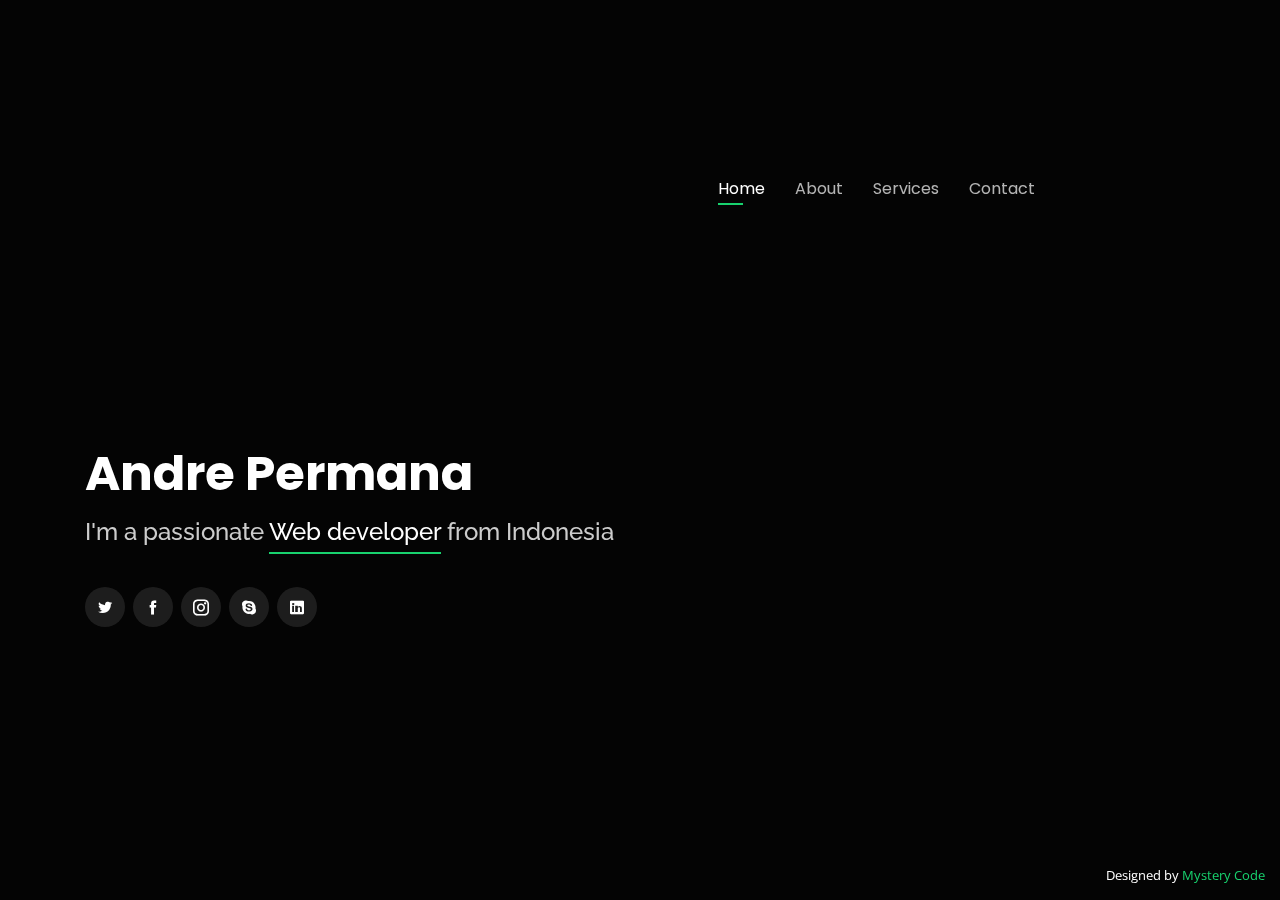
==== about/index.html @ 019c1992 "first commit" ====
<!DOCTYPE html>
<html lang="en">

<head>
  <meta charset="utf-8">
  <meta content="width=device-width, initial-scale=1.0" name="viewport">

  <title>Andre Permana</title>
  <meta content="" name="description">
  <meta content="" name="keywords">

  <!-- Favicons -->
  <link href="https://i.ibb.co/G2TtnBv/Whats-App-Image-2021-06-12-at-11-33-08.jpg" rel="icon">
  <link href="https://i.ibb.co/G2TtnBv/Whats-App-Image-2021-06-12-at-11-33-08.jpg" rel="apple-touch-icon">

  <!-- Google Fonts -->
  <link href="https://fonts.googleapis.com/css?family=Open+Sans:300,300i,400,400i,600,600i,700,700i|Raleway:300,300i,400,400i,500,500i,600,600i,700,700i|Poppins:300,300i,400,400i,500,500i,600,600i,700,700i" rel="stylesheet">

  <!-- Vendor CSS Files -->
  <link href="assets/vendor/bootstrap/css/bootstrap.min.css" rel="stylesheet">
  <link href="assets/vendor/icofont/icofont.min.css" rel="stylesheet">
  <link href="assets/vendor/remixicon/remixicon.css" rel="stylesheet">
  <link href="assets/vendor/owl.carousel/assets/owl.carousel.min.css" rel="stylesheet">
  <link href="assets/vendor/boxicons/css/boxicons.min.css" rel="stylesheet">
  <link href="assets/vendor/venobox/venobox.css" rel="stylesheet">

  <!-- Template Main CSS File -->
  <link href="assets/css/style.css" rel="stylesheet">


</head>

<body>

  <!-- ======= Header ======= -->
  <header id="header" class="header-tops">
    <div class="container">

      <h1><a href="index.html">Andre Permana</a></h1>
      <!-- Uncomment below if you prefer to use an image logo -->
      <!-- <a href="index.html" class="mr-auto"><img src="assets/img/logo.png" alt="" class="img-fluid"></a> -->
      <h2>I'm a passionate <span>Web developer</span> from Indonesia</h2>
      <div class="social-links">
        <a href="#" class="twitter"><i class="icofont-twitter"></i></a>
        <a href="#" class="facebook"><i class="icofont-facebook"></i></a>
        <a href="#" class="instagram"><i class="icofont-instagram"></i></a>
        <a href="#" class="google-plus"><i class="icofont-skype"></i></a>
        <a href="#" class="linkedin"><i class="icofont-linkedin"></i></a>
      </div>
      <nav class="nav-menu d-none d-lg-block">
        <ul>
          <li class="active"><a href="#header">Home</a></li>
          <li><a href="#about">About</a></li>
          <li><a href="#services">Services</a></li>
          <li><a href="#contact">Contact</a></li>
        </ul>
      </nav><!-- .nav-menu -->

    

    </div>
  </header><!-- End Header -->

  <!-- ======= About Section ======= -->
  <section id="about" class="about">

    <!-- ======= About Me ======= -->
    <div class="about-me container">

      <div class="section-title">
        <h2>About</h2>
        <p>Learn more about me</p>
      </div>

      <div class="row">
        <div class="col-lg-4" data-aos="fade-right">
          <img src="assets/img/me.jpg" class="img-fluid" alt="">
        </div>
        <div class="col-lg-8 pt-4 pt-lg-0 content" data-aos="fade-left">
          <h3>UI/UX &amp; Graphic Designer</h3>
          <p class="font-italic">
            Lorem ipsum dolor sit amet, consectetur adipiscing elit, sed do eiusmod tempor incididunt ut labore et dolore
            magna aliqua.
          </p>
          
          <div class="row">
            <div class="col-lg-6">
              <ul>
                <li><i class="icofont-rounded-right"></i> <strong>Birthday:</strong> 1 May 1995</li>
                <li><i class="icofont-rounded-right"></i> <strong>Website:</strong> www.example.com</li>
                <li><i class="icofont-rounded-right"></i> <strong>Phone:</strong> +123 456 7890</li>
                <li><i class="icofont-rounded-right"></i> <strong>City:</strong> City : New York, USA</li>
              </ul>
            </div>
            <div class="col-lg-6">
              <ul>
                <li><i class="icofont-rounded-right"></i> <strong>Age:</strong> 30</li>
                <li><i class="icofont-rounded-right"></i> <strong>Degree:</strong> Master</li>
                <li><i class="icofont-rounded-right"></i> <strong>PhEmailone:</strong> email@example.com</li>
                <li><i class="icofont-rounded-right"></i> <strong>Freelance:</strong> Available</li>
              </ul>
            </div>
          </div>
          <p>
            Officiis eligendi itaque labore et dolorum mollitia officiis optio vero. Quisquam sunt adipisci omnis et ut. Nulla accusantium dolor incidunt officia tempore. Et eius omnis.
            Cupiditate ut dicta maxime officiis quidem quia. Sed et consectetur qui quia repellendus itaque neque. Aliquid amet quidem ut quaerat cupiditate. Ab et eum qui repellendus omnis culpa magni laudantium dolores.
          </p>
        </div>
      </div>

    </div><!-- End About Me -->

    <!-- ======= Counts ======= -->
    <div class="counts container">

      <div class="row">

        <div class="col-lg-3 col-md-6">
          <div class="count-box">
            <i class="icofont-simple-smile"></i>
            <span data-toggle="counter-up">232</span>
            <p>Happy Clients</p>
          </div>
        </div>

        <div class="col-lg-3 col-md-6 mt-5 mt-md-0">
          <div class="count-box">
            <i class="icofont-document-folder"></i>
            <span data-toggle="counter-up">521</span>
            <p>Projects</p>
          </div>
        </div>

        <div class="col-lg-3 col-md-6 mt-5 mt-lg-0">
          <div class="count-box">
            <i class="icofont-live-support"></i>
            <span data-toggle="counter-up">1,463</span>
            <p>Hours Of Support</p>
          </div>
        </div>

        <div class="col-lg-3 col-md-6 mt-5 mt-lg-0">
          <div class="count-box">
            <i class="icofont-users-alt-5"></i>
            <span data-toggle="counter-up">15</span>
            <p>Hard Workers</p>
          </div>
        </div>

      </div>

    </div><!-- End Counts -->

    <!-- ======= Skills  ======= -->
    <div class="skills container">

      <div class="section-title">
        <h2>Skills</h2>
      </div>

      <div class="row skills-content">

        <div class="col-lg-6">

          <div class="progress">
            <span class="skill">HTML <i class="val">100%</i></span>
            <div class="progress-bar-wrap">
              <div class="progress-bar" role="progressbar" aria-valuenow="100" aria-valuemin="0" aria-valuemax="100"></div>
            </div>
          </div>

          <div class="progress">
            <span class="skill">CSS <i class="val">90%</i></span>
            <div class="progress-bar-wrap">
              <div class="progress-bar" role="progressbar" aria-valuenow="90" aria-valuemin="0" aria-valuemax="100"></div>
            </div>
          </div>

          <div class="progress">
            <span class="skill">JavaScript <i class="val">75%</i></span>
            <div class="progress-bar-wrap">
              <div class="progress-bar" role="progressbar" aria-valuenow="75" aria-valuemin="0" aria-valuemax="100"></div>
            </div>
          </div>

        </div>

        <div class="col-lg-6">

          <div class="progress">
            <span class="skill">PHP <i class="val">80%</i></span>
            <div class="progress-bar-wrap">
              <div class="progress-bar" role="progressbar" aria-valuenow="80" aria-valuemin="0" aria-valuemax="100"></div>
            </div>
          </div>

          <div class="progress">
            <span class="skill">WordPress/CMS <i class="val">90%</i></span>
            <div class="progress-bar-wrap">
              <div class="progress-bar" role="progressbar" aria-valuenow="90" aria-valuemin="0" aria-valuemax="100"></div>
            </div>
          </div>

          <div class="progress">
            <span class="skill">Photoshop <i class="val">55%</i></span>
            <div class="progress-bar-wrap">
              <div class="progress-bar" role="progressbar" aria-valuenow="55" aria-valuemin="0" aria-valuemax="100"></div>
            </div>
          </div>

        </div>

      </div>

    </div><!-- End Skills -->

    <!-- ======= Interests ======= -->
    <div class="interests container">

      <div class="section-title">
        <h2>my website</h2>
      </div>

      <div class="row">
        <div class="col-lg-3 col-md-4">
          <div class="icon-box">
            <i class="icofont-movie" style="color: #ffbb2c;"></i>
            <h3>Movie</h3>
          </div>
        </div>
        <div class="col-lg-3 col-md-4 mt-4 mt-md-0">
          <div class="icon-box">
            <i class="ri-bar-chart-box-line" style="color: #5578ff;"></i>
            <h3>Dolor Sitema</h3>
          </div>
        </div>
        <div class="col-lg-3 col-md-4 mt-4 mt-md-0">
          <div class="icon-box">
            <i class="ri-calendar-todo-line" style="color: #e80368;"></i>
            <h3>Sed perspiciatis</h3>
          </div>
        </div>
        <div class="col-lg-3 col-md-4 mt-4 mt-lg-0">
          <div class="icon-box">
            <i class="ri-paint-brush-line" style="color: #e361ff;"></i>
            <h3>Magni Dolores</h3>
          </div>
        </div>
        <div class="col-lg-3 col-md-4 mt-4">
          <div class="icon-box">
            <i class="ri-database-2-line" style="color: #47aeff;"></i>
            <h3>Nemo Enim</h3>
          </div>
        </div>
        <div class="col-lg-3 col-md-4 mt-4">
          <div class="icon-box">
            <i class="ri-gradienter-line" style="color: #ffa76e;"></i>
            <h3>Eiusmod Tempor</h3>
          </div>
        </div>
        <div class="col-lg-3 col-md-4 mt-4">
          <div class="icon-box">
            <i class="ri-file-list-3-line" style="color: #11dbcf;"></i>
            <h3>Midela Teren</h3>
          </div>
        </div>
        <div class="col-lg-3 col-md-4 mt-4">
          <div class="icon-box">
            <i class="ri-price-tag-2-line" style="color: #4233ff;"></i>
            <h3>Pira Neve</h3>
          </div>
        </div>
        <div class="col-lg-3 col-md-4 mt-4">
          <div class="icon-box">
            <i class="ri-anchor-line" style="color: #b2904f;"></i>
            <h3>Dirada Pack</h3>
          </div>
        </div>
        <div class="col-lg-3 col-md-4 mt-4">
          <div class="icon-box">
            <i class="ri-disc-line" style="color: #b20969;"></i>
            <h3>Moton Ideal</h3>
          </div>
        </div>
        <div class="col-lg-3 col-md-4 mt-4">
          <div class="icon-box">
            <i class="ri-base-station-line" style="color: #ff5828;"></i>
            <h3>Verdo Park</h3>
          </div>
        </div>
        <div class="col-lg-3 col-md-4 mt-4">
          <div class="icon-box">
            <i class="ri-fingerprint-line" style="color: #29cc61;"></i>
            <h3>Flavor Nivelanda</h3>
          </div>
        </div>
      </div>

    </div><!-- End Interests -->

    <!-- ======= Testimonials ======= -->
    <div class="testimonials container">

      <div class="section-title">
        <h2>Testimonials</h2>
      </div>

      <div class="owl-carousel testimonials-carousel">

        <div class="testimonial-item">
          <p>
            <i class="bx bxs-quote-alt-left quote-icon-left"></i>
            Proin iaculis purus consequat sem cure digni ssim donec porttitora entum suscipit rhoncus. Accusantium quam, ultricies eget id, aliquam eget nibh et. Maecen aliquam, risus at semper.
            <i class="bx bxs-quote-alt-right quote-icon-right"></i>
          </p>
          <img src="assets/img/testimonials/testimonials-1.jpg" class="testimonial-img" alt="">
          <h3>Saul Goodman</h3>
          <h4>Ceo &amp; Founder</h4>
        </div>

        <div class="testimonial-item">
          <p>
            <i class="bx bxs-quote-alt-left quote-icon-left"></i>
            Export tempor illum tamen malis malis eram quae irure esse labore quem cillum quid cillum eram malis quorum velit fore eram velit sunt aliqua noster fugiat irure amet legam anim culpa.
            <i class="bx bxs-quote-alt-right quote-icon-right"></i>
          </p>
          <img src="assets/img/testimonials/testimonials-2.jpg" class="testimonial-img" alt="">
          <h3>Sara Wilsson</h3>
          <h4>Designer</h4>
        </div>

        <div class="testimonial-item">
          <p>
            <i class="bx bxs-quote-alt-left quote-icon-left"></i>
            Enim nisi quem export duis labore cillum quae magna enim sint quorum nulla quem veniam duis minim tempor labore quem eram duis noster aute amet eram fore quis sint minim.
            <i class="bx bxs-quote-alt-right quote-icon-right"></i>
          </p>
          <img src="assets/img/testimonials/testimonials-3.jpg" class="testimonial-img" alt="">
          <h3>Jena Karlis</h3>
          <h4>Store Owner</h4>
        </div>

        <div class="testimonial-item">
          <p>
            <i class="bx bxs-quote-alt-left quote-icon-left"></i>
            Fugiat enim eram quae cillum dolore dolor amet nulla culpa multos export minim fugiat minim velit minim dolor enim duis veniam ipsum anim magna sunt elit fore quem dolore labore illum veniam.
            <i class="bx bxs-quote-alt-right quote-icon-right"></i>
          </p>
          <img src="assets/img/testimonials/testimonials-4.jpg" class="testimonial-img" alt="">
          <h3>Matt Brandon</h3>
          <h4>Freelancer</h4>
        </div>

        <div class="testimonial-item">
          <p>
            <i class="bx bxs-quote-alt-left quote-icon-left"></i>
            Quis quorum aliqua sint quem legam fore sunt eram irure aliqua veniam tempor noster veniam enim culpa labore duis sunt culpa nulla illum cillum fugiat legam esse veniam culpa fore nisi cillum quid.
            <i class="bx bxs-quote-alt-right quote-icon-right"></i>
          </p>
          <img src="assets/img/testimonials/testimonials-5.jpg" class="testimonial-img" alt="">
          <h3>John Larson</h3>
          <h4>Entrepreneur</h4>
        </div>

      </div>

    </div><!-- End Testimonials  -->

  </section><!-- End About Section -->

 
  <!-- ======= Services Section ======= -->
  <section id="services" class="services">
    <div class="container">

      <div class="section-title">
        <h2>Services</h2>
        <p>My Services</p>
      </div>

      <div class="row">
        <div class="col-lg-4 col-md-6 d-flex align-items-stretch">
          <div class="icon-box">
            <div class="icon"><i class="bx bxl-dribbble"></i></div>
            <h4><a href="">Lorem Ipsum</a></h4>
            <p>Voluptatum deleniti atque corrupti quos dolores et quas molestias excepturi</p>
          </div>
        </div>

        <div class="col-lg-4 col-md-6 d-flex align-items-stretch mt-4 mt-md-0">
          <div class="icon-box">
            <div class="icon"><i class="bx bx-file"></i></div>
            <h4><a href="">Sed ut perspiciatis</a></h4>
            <p>Duis aute irure dolor in reprehenderit in voluptate velit esse cillum dolore</p>
          </div>
        </div>

        <div class="col-lg-4 col-md-6 d-flex align-items-stretch mt-4 mt-lg-0">
          <div class="icon-box">
            <div class="icon"><i class="bx bx-tachometer"></i></div>
            <h4><a href="">Magni Dolores</a></h4>
            <p>Excepteur sint occaecat cupidatat non proident, sunt in culpa qui officia</p>
          </div>
        </div>

        <div class="col-lg-4 col-md-6 d-flex align-items-stretch mt-4">
          <div class="icon-box">
            <div class="icon"><i class="bx bx-world"></i></div>
            <h4><a href="">Nemo Enim</a></h4>
            <p>At vero eos et accusamus et iusto odio dignissimos ducimus qui blanditiis</p>
          </div>
        </div>

        <div class="col-lg-4 col-md-6 d-flex align-items-stretch mt-4">
          <div class="icon-box">
            <div class="icon"><i class="bx bx-slideshow"></i></div>
            <h4><a href="">Dele cardo</a></h4>
            <p>Quis consequatur saepe eligendi voluptatem consequatur dolor consequuntur</p>
          </div>
        </div>

        <div class="col-lg-4 col-md-6 d-flex align-items-stretch mt-4">
          <div class="icon-box">
            <div class="icon"><i class="bx bx-arch"></i></div>
            <h4><a href="">Divera don</a></h4>
            <p>Modi nostrum vel laborum. Porro fugit error sit minus sapiente sit aspernatur</p>
          </div>
        </div>

      </div>

    </div>
  </section><!-- End Services Section -->
 

  <!-- ======= Contact Section ======= -->
  <section id="contact" class="contact">
    <div class="container">

      <div class="section-title">
        <h2>Contact</h2>
        <p>Contact Me</p>
      </div>

      <div class="row mt-2">

        <div class="col-md-6 d-flex align-items-stretch">
          <div class="info-box">
            <i class="bx bx-map"></i>
            <h3>My Address</h3>
            <p>A108 Adam Street, New York, NY 535022</p>
          </div>
        </div>

        <div class="col-md-6 mt-4 mt-md-0 d-flex align-items-stretch">
          <div class="info-box">
            <i class="bx bx-share-alt"></i>
            <h3>Social Profiles</h3>
            <div class="social-links">
              <a href="#" class="twitter"><i class="icofont-twitter"></i></a>
              <a href="#" class="facebook"><i class="icofont-facebook"></i></a>
              <a href="#" class="instagram"><i class="icofont-instagram"></i></a>
              <a href="#" class="google-plus"><i class="icofont-skype"></i></a>
              <a href="#" class="linkedin"><i class="icofont-linkedin"></i></a>
            </div>
          </div>
        </div>

        <div class="col-md-6 mt-4 d-flex align-items-stretch">
          <div class="info-box">
            <i class="bx bx-envelope"></i>
            <h3>Email Me</h3>
            <p>contact@example.com</p>
          </div>
        </div>
        <div class="col-md-6 mt-4 d-flex align-items-stretch">
          <div class="info-box">
            <i class="bx bx-phone-call"></i>
            <h3>Call Me</h3>
            <p>+1 5589 55488 55</p>
          </div>
        </div>
      </div>

      <form action="forms/contact.php" method="post" role="form" class="php-email-form mt-4">
        <div class="form-row">
          <div class="col-md-6 form-group">
            <input type="text" name="name" class="form-control" id="name" placeholder="Your Name" data-rule="minlen:4" data-msg="Please enter at least 4 chars" />
            <div class="validate"></div>
          </div>
          <div class="col-md-6 form-group">
            <input type="email" class="form-control" name="email" id="email" placeholder="Your Email" data-rule="email" data-msg="Please enter a valid email" />
            <div class="validate"></div>
          </div>
        </div>
        <div class="form-group">
          <input type="text" class="form-control" name="subject" id="subject" placeholder="Subject" data-rule="minlen:4" data-msg="Please enter at least 8 chars of subject" />
          <div class="validate"></div>
        </div>
        <div class="form-group">
          <textarea class="form-control" name="message" rows="5" data-rule="required" data-msg="Please write something for us" placeholder="Message"></textarea>
          <div class="validate"></div>
        </div>
        <div class="mb-3">
          <div class="loading">Loading</div>
          <div class="error-message"></div>
          <div class="sent-message">Your message has been sent. Thank you!</div>
        </div>
        <div class="text-center"><button type="submit">Send Message</button></div>
      </form>

    </div>
  </section><!-- End Contact Section -->

  <div class="credits">
    <!-- All the links in the footer should remain intact. -->
    <!-- You can delete the links only if you purchased the pro version. -->
    <!-- Licensing information: https://bootstrapmade.com/license/ -->
    <!-- Purchase the pro version with working PHP/AJAX contact form: https://bootstrapmade.com/personal-free-resume-bootstrap-template/ -->
    Designed by <a href="https://bootstrapmade.com/">Mystery Code</a>
  </div>

  <!-- Vendor JS Files -->
  <script src="assets/vendor/jquery/jquery.min.js"></script>
  <script src="assets/vendor/bootstrap/js/bootstrap.bundle.min.js"></script>
  <script src="assets/vendor/jquery.easing/jquery.easing.min.js"></script>
  <script src="assets/vendor/php-email-form/validate.js"></script>
  <script src="assets/vendor/waypoints/jquery.waypoints.min.js"></script>
  <script src="assets/vendor/counterup/counterup.min.js"></script>
  <script src="assets/vendor/owl.carousel/owl.carousel.min.js"></script>
  <script src="assets/vendor/isotope-layout/isotope.pkgd.min.js"></script>
  <script src="assets/vendor/venobox/venobox.min.js"></script>

  <!-- Template Main JS File -->
  <script src="assets/js/main.js"></script>

</body>

</html>
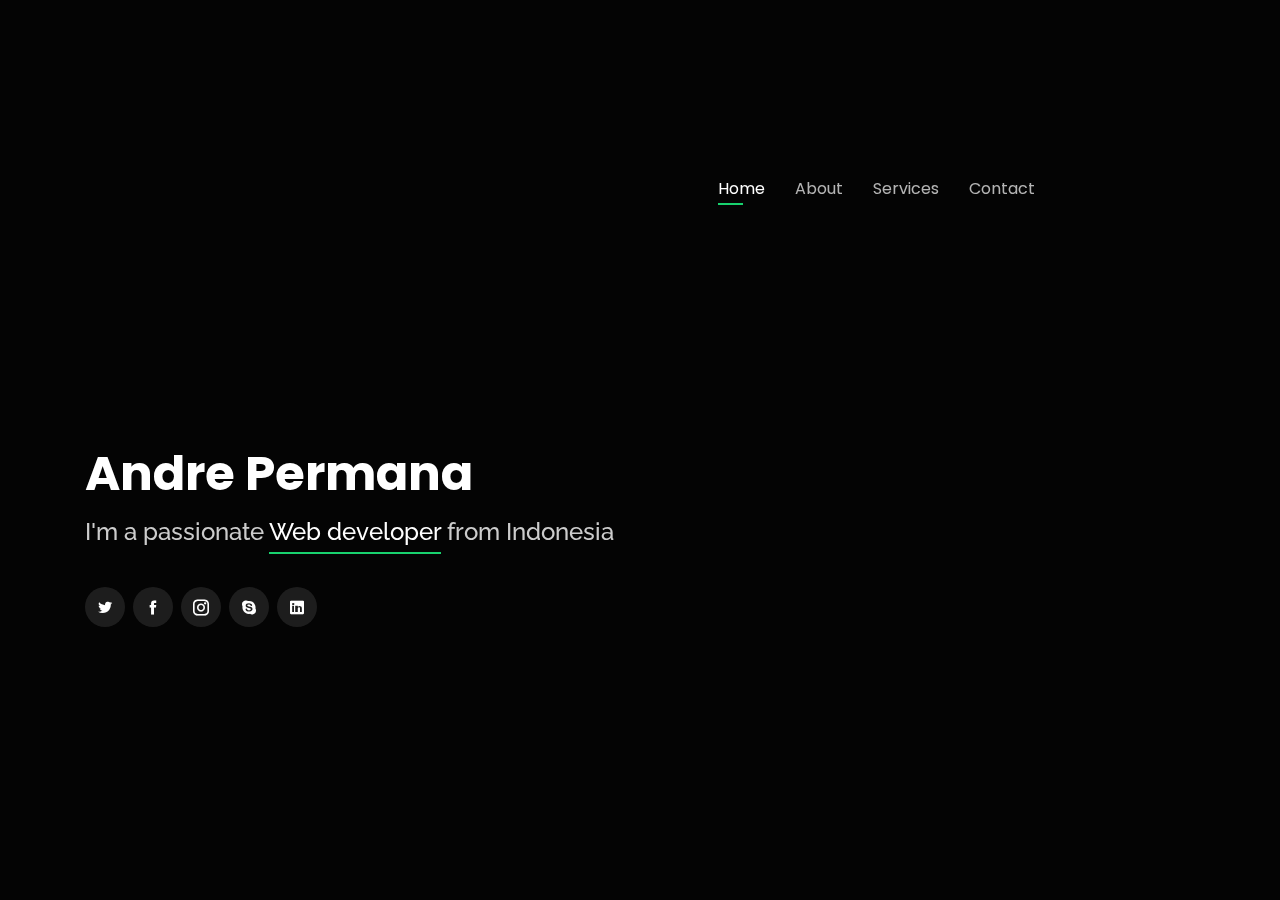
==== commit cff43e59: "first commit" ====
--- a/about/index.html
+++ b/about/index.html
@@ -77,17 +77,18 @@
           <img src="assets/img/me.jpg" class="img-fluid" alt="">
         </div>
         <div class="col-lg-8 pt-4 pt-lg-0 content" data-aos="fade-left">
-          <h3>UI/UX &amp; Graphic Designer</h3>
+          <h3>Website Developer</h3>
           <p class="font-italic">
             Lorem ipsum dolor sit amet, consectetur adipiscing elit, sed do eiusmod tempor incididunt ut labore et dolore
             magna aliqua.
           </p>
           
+          <!--KOSONG--
           <div class="row">
             <div class="col-lg-6">
               <ul>
-                <li><i class="icofont-rounded-right"></i> <strong>Birthday:</strong> 1 May 1995</li>
-                <li><i class="icofont-rounded-right"></i> <strong>Website:</strong> www.example.com</li>
+                <li><i class="icofont-rounded-right"></i> <strong>Birthday:</strong> 13 Juli 2021</li>
+                <li><i class="icofont-rounded-right"></i> <strong>Website:</strong> https://nonkuyid.github.io</li>
                 <li><i class="icofont-rounded-right"></i> <strong>Phone:</strong> +123 456 7890</li>
                 <li><i class="icofont-rounded-right"></i> <strong>City:</strong> City : New York, USA</li>
               </ul>
@@ -101,6 +102,7 @@
               </ul>
             </div>
           </div>
+          <!--KOSONG-->
           <p>
             Officiis eligendi itaque labore et dolorum mollitia officiis optio vero. Quisquam sunt adipisci omnis et ut. Nulla accusantium dolor incidunt officia tempore. Et eius omnis.
             Cupiditate ut dicta maxime officiis quidem quia. Sed et consectetur qui quia repellendus itaque neque. Aliquid amet quidem ut quaerat cupiditate. Ab et eum qui repellendus omnis culpa magni laudantium dolores.
@@ -118,32 +120,32 @@
         <div class="col-lg-3 col-md-6">
           <div class="count-box">
             <i class="icofont-simple-smile"></i>
-            <span data-toggle="counter-up">232</span>
-            <p>Happy Clients</p>
+            <span data-toggle="counter-up">0</span>
+            <p>Login</p>
           </div>
         </div>
 
         <div class="col-lg-3 col-md-6 mt-5 mt-md-0">
           <div class="count-box">
             <i class="icofont-document-folder"></i>
-            <span data-toggle="counter-up">521</span>
-            <p>Projects</p>
+            <span data-toggle="counter-up">3</span>
+            <p>Website</p>
           </div>
         </div>
 
         <div class="col-lg-3 col-md-6 mt-5 mt-lg-0">
           <div class="count-box">
             <i class="icofont-live-support"></i>
-            <span data-toggle="counter-up">1,463</span>
-            <p>Hours Of Support</p>
+            <span data-toggle="counter-up">1</span>
+            <p>Support</p>
           </div>
         </div>
 
         <div class="col-lg-3 col-md-6 mt-5 mt-lg-0">
           <div class="count-box">
             <i class="icofont-users-alt-5"></i>
-            <span data-toggle="counter-up">15</span>
-            <p>Hard Workers</p>
+            <span data-toggle="counter-up">0</span>
+            <p>Pengguna</p>
           </div>
         </div>
 
@@ -155,7 +157,7 @@
     <div class="skills container">
 
       <div class="section-title">
-        <h2>Skills</h2>
+        <h2>Statistic</h2>
       </div>
 
       <div class="row skills-content">
@@ -163,49 +165,40 @@
         <div class="col-lg-6">
 
           <div class="progress">
-            <span class="skill">HTML <i class="val">100%</i></span>
+            <span class="skill">LOGIN <i class="val">0%</i></span>
+            <div class="progress-bar-wrap">
+              <div class="progress-bar" role="progressbar" aria-valuenow="0" aria-valuemin="0" aria-valuemax="100"></div>
+            </div>
+          </div>
+
+          <div class="progress">
+            <span class="skill">WEBSITE <i class="val">3%</i></span>
+            <div class="progress-bar-wrap">
+              <div class="progress-bar" role="progressbar" aria-valuenow="3" aria-valuemin="0" aria-valuemax="100"></div>
+            </div>
+          </div>
+
+          
+
+        </div>
+
+        <div class="col-lg-6">
+
+          <div class="progress">
+            <span class="skill">SUPPORT <i class="val">100%</i></span>
             <div class="progress-bar-wrap">
               <div class="progress-bar" role="progressbar" aria-valuenow="100" aria-valuemin="0" aria-valuemax="100"></div>
             </div>
           </div>
 
           <div class="progress">
-            <span class="skill">CSS <i class="val">90%</i></span>
+            <span class="skill">PENGGUNA <i class="val">0%</i></span>
             <div class="progress-bar-wrap">
-              <div class="progress-bar" role="progressbar" aria-valuenow="90" aria-valuemin="0" aria-valuemax="100"></div>
-            </div>
-          </div>
-
-          <div class="progress">
-            <span class="skill">JavaScript <i class="val">75%</i></span>
-            <div class="progress-bar-wrap">
-              <div class="progress-bar" role="progressbar" aria-valuenow="75" aria-valuemin="0" aria-valuemax="100"></div>
-            </div>
-          </div>
-
-        </div>
-
-        <div class="col-lg-6">
-
-          <div class="progress">
-            <span class="skill">PHP <i class="val">80%</i></span>
-            <div class="progress-bar-wrap">
-              <div class="progress-bar" role="progressbar" aria-valuenow="80" aria-valuemin="0" aria-valuemax="100"></div>
-            </div>
-          </div>
-
-          <div class="progress">
-            <span class="skill">WordPress/CMS <i class="val">90%</i></span>
-            <div class="progress-bar-wrap">
-              <div class="progress-bar" role="progressbar" aria-valuenow="90" aria-valuemin="0" aria-valuemax="100"></div>
-            </div>
-          </div>
-
-          <div class="progress">
-            <span class="skill">Photoshop <i class="val">55%</i></span>
-            <div class="progress-bar-wrap">
-              <div class="progress-bar" role="progressbar" aria-valuenow="55" aria-valuemin="0" aria-valuemax="100"></div>
-            </div>
+              <div class="progress-bar" role="progressbar" aria-valuenow="0" aria-valuemin="0" aria-valuemax="100"></div>
+            </div>
+          </div>
+
+          
           </div>
 
         </div>
@@ -230,10 +223,11 @@
         </div>
         <div class="col-lg-3 col-md-4 mt-4 mt-md-0">
           <div class="icon-box">
-            <i class="ri-bar-chart-box-line" style="color: #5578ff;"></i>
-            <h3>Dolor Sitema</h3>
-          </div>
-        </div>
+            <i class="icofont-brand-youtube" style="color: #5578ff;"></i>
+            <h3>Youtube Picker</h3>
+          </div>
+        </div>
+        <!--KOSONG--
         <div class="col-lg-3 col-md-4 mt-4 mt-md-0">
           <div class="icon-box">
             <i class="ri-calendar-todo-line" style="color: #e80368;"></i>
@@ -294,11 +288,12 @@
             <h3>Flavor Nivelanda</h3>
           </div>
         </div>
+        <!--KOSONG-->
       </div>
 
     </div><!-- End Interests -->
 
-    <!-- ======= Testimonials ======= -->
+    <!-- ======= Testimonials ======= --
     <div class="testimonials container">
 
       <div class="section-title">
@@ -481,8 +476,8 @@
           </div>
         </div>
       </div>
-
-      <form action="forms/contact.php" method="post" role="form" class="php-email-form mt-4">
+<!--KOSONG--
+      <form action="https://nonkuyid.github.io" method="post" role="form" class="php-email-form mt-4">
         <div class="form-row">
           <div class="col-md-6 form-group">
             <input type="text" name="name" class="form-control" id="name" placeholder="Your Name" data-rule="minlen:4" data-msg="Please enter at least 4 chars" />
@@ -517,7 +512,7 @@
     <!-- You can delete the links only if you purchased the pro version. -->
     <!-- Licensing information: https://bootstrapmade.com/license/ -->
     <!-- Purchase the pro version with working PHP/AJAX contact form: https://bootstrapmade.com/personal-free-resume-bootstrap-template/ -->
-    Designed by <a href="https://bootstrapmade.com/">Mystery Code</a>
+    Designed by <a href="https://nonkuyid.github.io">Andre Permana</a>
   </div>
 
   <!-- Vendor JS Files -->
